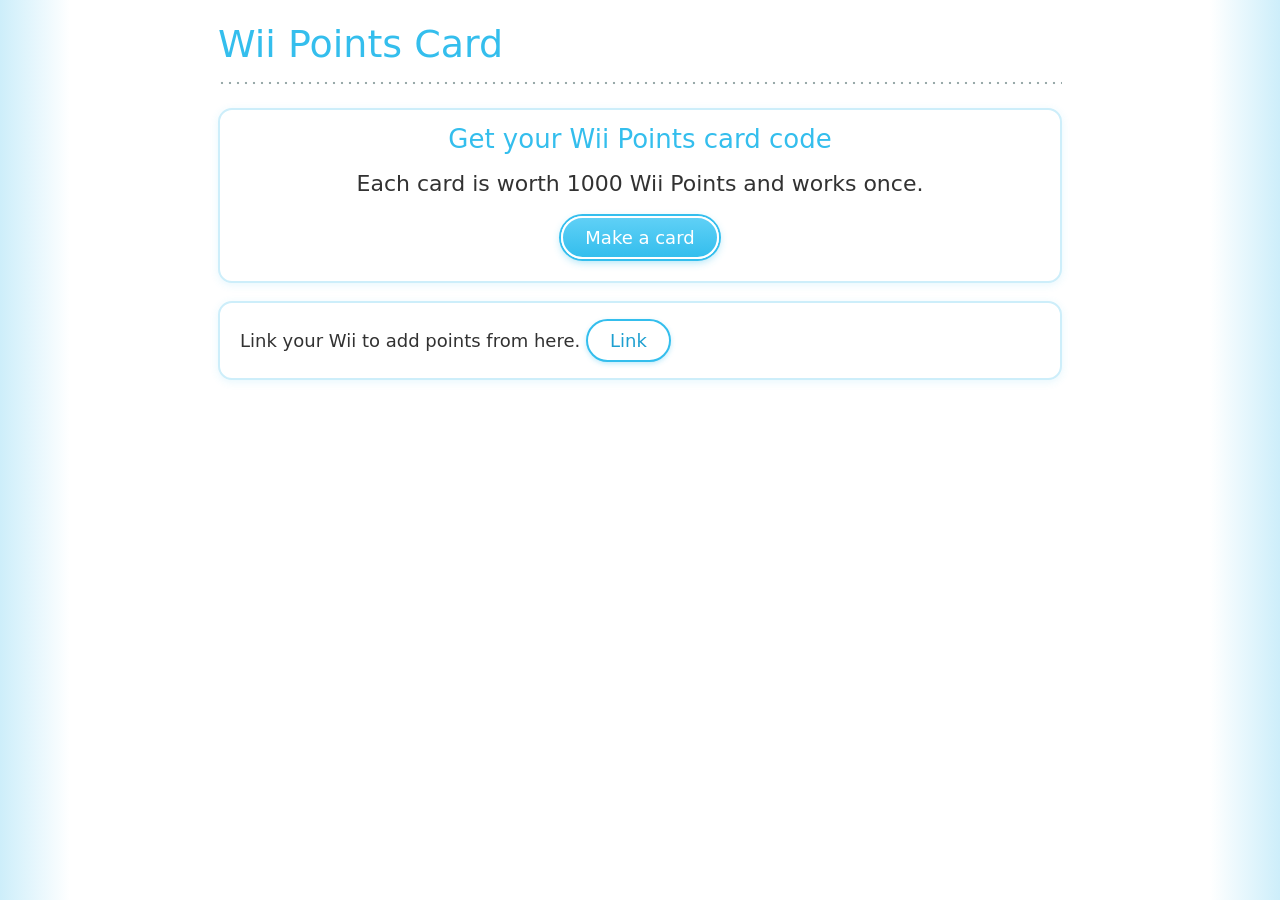
==== cards.html @ ea574447 "Community site for Shroombrew on GitHub Pages" ====
<!DOCTYPE html>
<html><head><meta charset="utf-8"><title>Shroombrew - Wii Points</title>
<meta name="viewport" content="width=device-width, initial-scale=1">
<link rel="stylesheet" href="style.css">
<script src="i18n.js"></script><script src="app.js"></script></head>
<body><div class="wrap">
<header class="top"><h1 data-i18n="k_title">Wii Points Card</h1><div class="rule"></div>
<nav id="nav" data-page="cards"></nav></header>

<div id="msg"></div>

<div class="box hero">
  <h2 data-i18n="k_h">Get your Wii Points card code</h2>
  <p data-i18n="k_p">Each card is worth 1000 Wii Points and works once.</p>
  <button id="make" class="main" data-i18n="k_btn">Make a card</button>
  <p class="timer" id="timer"></p>
  <p class="muted" data-i18n="k_howto"></p>
  <p class="muted" data-i18n="k_rules"></p>
</div>

<div id="linkhint" class="box" style="display:none"><span data-i18n="k_need_link">Link your Wii to add points from here.</span>
  <a class="btn sm" href="link.html" data-i18n="n_link">Link</a></div>

<div id="cards" class="cardlist"></div>

<script>
(function () {
  var $ = function (i) { return document.getElementById(i); };
  var KEY = "shroombrewCards", NEXT = "shroombrewNextCard";
  var linked = false, timerId = null;

  function load() { try { return JSON.parse(localStorage.getItem(KEY) || "[]"); } catch (e) { return []; } }
  function save(list) { try { localStorage.setItem(KEY, JSON.stringify(list.slice(0, 25))); } catch (e) {} }
  function remove(code) { save(load().filter(function (c) { return c.code !== code; })); render(); }

  function render() {
    var box = $("cards"); App.clear(box);
    load().forEach(function (c) {
      var d = document.createElement("div"); d.className = "card";
      var s = document.createElement("small"); s.textContent = I18N.t("k_card"); d.appendChild(s);
      var p = document.createElement("span"); p.className = "pts"; p.textContent = "1000"; d.appendChild(p);
      var n = document.createElement("div"); n.className = "num"; n.textContent = c.code; d.appendChild(n);
      var row = document.createElement("div"); row.className = "row";
      var cp = document.createElement("button"); cp.textContent = I18N.t("k_copy");
      cp.onclick = function () { App.copyText(c.code.replace(/ /g, ""), function () { cp.textContent = I18N.t("k_copied"); setTimeout(function () { cp.textContent = I18N.t("k_copy"); }, 1500); }); };
      row.appendChild(cp);
      if (linked) {
        var add = document.createElement("button"); add.className = "main"; add.textContent = I18N.t("k_addnow");
        add.onclick = function () {
          add.disabled = true;
          App.call("POST", "cards/redeem", { code: c.code }, function (st, r) {
            if (st === 200) { App.say(I18N.t("k_added", { n: r.added })); remove(c.code); }
            else { App.say(App.errText(r), true); if (r.key === "er_card_bad") remove(c.code); else add.disabled = false; }
          });
        };
        row.appendChild(add);
      }
      d.appendChild(row); box.appendChild(d);
    });
  }

  function tick() {
    var left = 0;
    try { left = Math.ceil((parseInt(localStorage.getItem(NEXT) || "0", 10) - Date.now()) / 1000); } catch (e) {}
    var b = $("make");
    if (left > 0) { b.disabled = true; $("timer").textContent = I18N.t("k_wait", { n: left }); }
    else { b.disabled = false; $("timer").textContent = ""; clearInterval(timerId); timerId = null; }
  }
  function startTimer(sec) {
    try { localStorage.setItem(NEXT, String(Date.now() + sec * 1000)); } catch (e) {}
    tick();
    if (!timerId) timerId = setInterval(tick, 500);
  }

  $("make").onclick = function () {
    $("make").disabled = true;
    App.call("POST", "cards/generate", {}, function (st, d) {
      if (st === 200) {
        var list = load(); list.unshift({ code: d.code, at: Date.now() }); save(list);
        render(); $("msg").className = ""; // the new card itself is the result
        startTimer(d.cooldown || 15);
      } else {
        App.say(App.errText(d), true);
        startTimer(st === 429 ? Math.min(d.retryAfter || 15, 3600) : 5);
      }
    });
  };

  I18N.ready(function () {
    App.call("GET", "me", null, function (st, d) {
      linked = st === 200 && d.linked;
      $("linkhint").style.display = linked ? "none" : "block";
      render();
    });
    render(); tick(); if (!timerId) timerId = setInterval(tick, 500);
    I18N.onChange = render;
  });
})();
</script>
</div></body></html>
---- style.css ----
/* Shroombrew website. Visual language follows the Wii Shop Channel: white pages,
   pale blue edges, cyan headings, dotted rules, soft round buttons.
   The Wii font file is served by the shop itself; system fonts cover every
   language the font lacks glyphs for. */
@font-face{font-family:"WiiShop";src:url('https://shroombrew.3-72-19-139.sslip.io/archive-shop/assets/font2.ttf')}

:root{--cyan:#34beed;--cyan-d:#1d9fd0;--ink:#323232;--mute:#7a8a92;--pale:#e8f7fd;--edge:#cdeefa;--ok:#1b8a3a;--bad:#c0392b}
*{box-sizing:border-box}
html{background:#fff}
body{margin:0;color:var(--ink);font-family:"WiiShop","Segoe UI","Hiragino Sans","Noto Sans CJK SC","Noto Sans CJK JP","Noto Sans CJK KR","Malgun Gothic","Microsoft YaHei",system-ui,sans-serif;font-size:18px;line-height:1.5;
  background:linear-gradient(90deg,var(--edge) 0,#fff 70px,#fff calc(100% - 70px),var(--edge) 100%);min-height:100vh}
.wrap{max-width:900px;margin:0 auto;padding:0 28px 60px}
header.top{padding-top:22px;position:relative}
h1{margin:0;color:var(--cyan);font-weight:normal;font-size:38px;line-height:1.2}
h2{color:var(--cyan);font-weight:normal;font-size:26px;margin:0 0 8px}
.rule{height:6px;margin:12px 0 18px;background:radial-gradient(circle,#9aa 1px,transparent 1.6px) 0 50%/8px 6px repeat-x}
a{color:var(--cyan-d)}

nav{display:flex;flex-wrap:wrap;gap:8px;align-items:center;margin:0 0 4px}
nav a,nav span.cur{display:inline-block;padding:5px 16px;border-radius:999px;border:2px solid var(--cyan);color:var(--cyan-d);background:#fff;text-decoration:none;font-size:16px;box-shadow:0 2px 5px rgba(52,190,237,.25)}
nav a:hover{background:var(--pale)}
nav span.cur{background:linear-gradient(#5fd0f6,var(--cyan));color:#fff;border-color:#fff;box-shadow:0 0 0 2px var(--cyan),0 2px 6px rgba(52,190,237,.45)}
header.top nav select{position:absolute;top:30px;right:0;margin:0}
#bottomrule{margin-top:26px}

.box{background:#fff;border:2px solid var(--edge);border-radius:14px;padding:16px 20px;margin:0 0 18px;box-shadow:0 2px 8px rgba(52,190,237,.12)}
.box>p:first-child{margin-top:0}.box>p:last-child{margin-bottom:0}
.muted{color:var(--mute);font-size:15px}.ok{color:var(--ok)}.bad{color:var(--bad)}
.hero{text-align:center;padding:10px 0 6px}
.hero p{font-size:22px;margin:6px 0 16px}

input,select,textarea{font:inherit;color:var(--ink);padding:7px 12px;border:2px solid var(--edge);border-radius:10px;background:#fff;max-width:100%}
input:focus,select:focus{outline:0;border-color:var(--cyan)}
button,.btn{font:inherit;display:inline-block;cursor:pointer;text-decoration:none;color:var(--cyan-d);background:#fff;border:2px solid var(--cyan);border-radius:999px;padding:6px 22px;box-shadow:0 2px 5px rgba(52,190,237,.3)}
button:hover,.btn:hover{background:var(--pale)}
button.main,.btn.main{color:#fff;background:linear-gradient(#5fd0f6,var(--cyan));border-color:#fff;box-shadow:0 0 0 2px var(--cyan),0 3px 8px rgba(52,190,237,.45)}
button.main:hover{filter:brightness(1.06)}
button[disabled]{opacity:.55;cursor:not-allowed;filter:grayscale(.3)}
button.sm{padding:2px 14px;font-size:15px}

table{border-collapse:collapse;width:100%;font-size:16px}
th,td{padding:6px 10px;text-align:left;border-bottom:2px dotted #c4d2d8}
th{color:var(--cyan-d);font-weight:normal;cursor:pointer;white-space:nowrap}

#msg{display:none}#msg.ok,#msg.bad{display:block;font-weight:bold}

/* the points card */
.card{position:relative;max-width:460px;margin:12px auto 6px;padding:18px 22px 20px;border-radius:18px;color:#fff;
  background:linear-gradient(135deg,#5fd0f6 0,var(--cyan) 55%,#2aa8dc 100%);box-shadow:0 0 0 3px #fff,0 0 0 5px var(--cyan),0 8px 18px rgba(52,190,237,.4)}
.card small{display:block;opacity:.92;letter-spacing:1px;text-transform:uppercase;font-size:13px}
.card .num{font-size:27px;letter-spacing:2px;margin:10px 0 2px;font-variant-numeric:tabular-nums;white-space:nowrap}
.card .pts{position:absolute;right:20px;top:14px;font-size:28px;text-shadow:0 1px 2px rgba(0,0,0,.2)}
.card .row{display:flex;gap:8px;flex-wrap:wrap;margin-top:10px}
.card button{padding:4px 16px;font-size:15px}
.cardlist .card{margin-left:0}
.timer{font-size:20px;color:var(--cyan-d)}
.big{font-size:32px;letter-spacing:2px;color:var(--cyan-d)}
@media(max-width:560px){.wrap{padding:0 14px 40px}h1{font-size:30px}.card{padding:16px 14px 18px}.card .num{font-size:20px;letter-spacing:1px}}
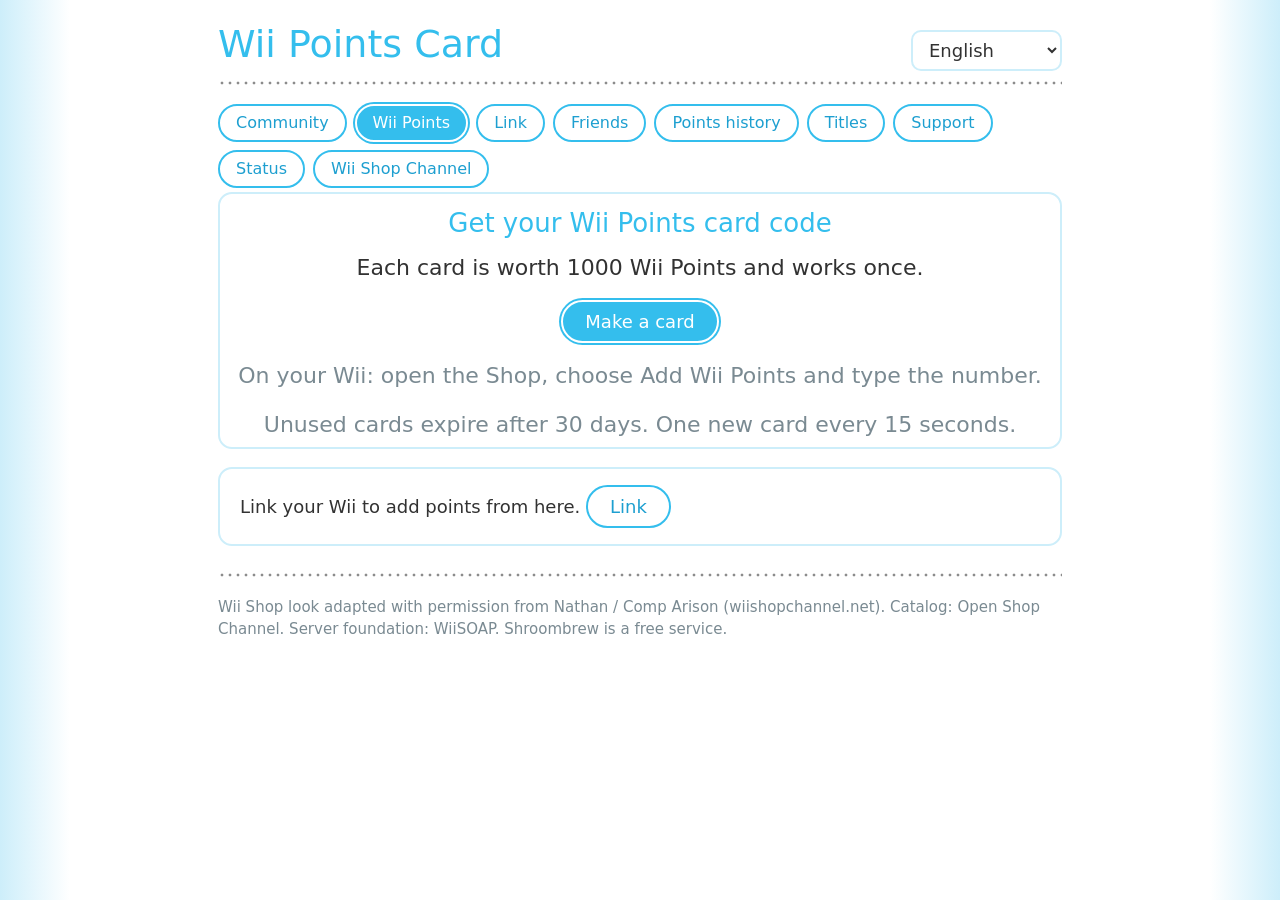
==== commit 6d28f6cb: "Load the shop's effects script on every page; describe the new music, snow and settings" ====
--- a/cards.html
+++ b/cards.html
@@ -97,4 +97,5 @@
   });
 })();
 </script>
+<script src="https://shop.shroombrew.org/shroombrew-season.js"></script>
 </div></body></html>
--- a/style.css
+++ b/style.css
@@ -2,7 +2,7 @@
    pale blue edges, cyan headings, dotted rules, soft round buttons.
    The Wii font file is served by the shop itself; system fonts cover every
    language the font lacks glyphs for. */
-@font-face{font-family:"WiiShop";src:url('https://shroombrew.3-72-19-139.sslip.io/archive-shop/assets/font2.ttf')}
+@font-face{font-family:"WiiShop";src:url('https://shop.shroombrew.org/archive-shop/assets/font2.ttf')}
 
 :root{--cyan:#34beed;--cyan-d:#1d9fd0;--ink:#323232;--mute:#7a8a92;--pale:#e8f7fd;--edge:#cdeefa;--ok:#1b8a3a;--bad:#c0392b}
 *{box-sizing:border-box}
@@ -13,17 +13,18 @@
 header.top{padding-top:22px;position:relative}
 h1{margin:0;color:var(--cyan);font-weight:normal;font-size:38px;line-height:1.2}
 h2{color:var(--cyan);font-weight:normal;font-size:26px;margin:0 0 8px}
-.rule{height:6px;margin:12px 0 18px;background:radial-gradient(circle,#9aa 1px,transparent 1.6px) 0 50%/8px 6px repeat-x}
+/* The shop's dotted rule: small grey dots 8px apart (the Wii font's middle dot). */
+.rule{height:6px;margin:12px 0 18px;background:radial-gradient(circle,#8c8c8c 1.2px,transparent 1.7px) 0 50%/8px 6px repeat-x}
 a{color:var(--cyan-d)}
 
 nav{display:flex;flex-wrap:wrap;gap:8px;align-items:center;margin:0 0 4px}
-nav a,nav span.cur{display:inline-block;padding:5px 16px;border-radius:999px;border:2px solid var(--cyan);color:var(--cyan-d);background:#fff;text-decoration:none;font-size:16px;box-shadow:0 2px 5px rgba(52,190,237,.25)}
+nav a,nav span.cur{display:inline-block;padding:5px 16px;border-radius:999px;border:2px solid var(--cyan);color:var(--cyan-d);background:#fff;text-decoration:none;font-size:16px}
 nav a:hover{background:var(--pale)}
-nav span.cur{background:linear-gradient(#5fd0f6,var(--cyan));color:#fff;border-color:#fff;box-shadow:0 0 0 2px var(--cyan),0 2px 6px rgba(52,190,237,.45)}
+nav span.cur{background:var(--cyan);color:#fff;border-color:#fff;box-shadow:0 0 0 2px var(--cyan)}
 header.top nav select{position:absolute;top:30px;right:0;margin:0}
 #bottomrule{margin-top:26px}
 
-.box{background:#fff;border:2px solid var(--edge);border-radius:14px;padding:16px 20px;margin:0 0 18px;box-shadow:0 2px 8px rgba(52,190,237,.12)}
+.box{background:#fff;border:2px solid var(--edge);border-radius:14px;padding:16px 20px;margin:0 0 18px}
 .box>p:first-child{margin-top:0}.box>p:last-child{margin-bottom:0}
 .muted{color:var(--mute);font-size:15px}.ok{color:var(--ok)}.bad{color:var(--bad)}
 .hero{text-align:center;padding:10px 0 6px}
@@ -31,25 +32,27 @@
 
 input,select,textarea{font:inherit;color:var(--ink);padding:7px 12px;border:2px solid var(--edge);border-radius:10px;background:#fff;max-width:100%}
 input:focus,select:focus{outline:0;border-color:var(--cyan)}
-button,.btn{font:inherit;display:inline-block;cursor:pointer;text-decoration:none;color:var(--cyan-d);background:#fff;border:2px solid var(--cyan);border-radius:999px;padding:6px 22px;box-shadow:0 2px 5px rgba(52,190,237,.3)}
+button,.btn{font:inherit;display:inline-block;cursor:pointer;text-decoration:none;color:var(--cyan-d);background:#fff;border:2px solid var(--cyan);border-radius:999px;padding:6px 22px}
 button:hover,.btn:hover{background:var(--pale)}
-button.main,.btn.main{color:#fff;background:linear-gradient(#5fd0f6,var(--cyan));border-color:#fff;box-shadow:0 0 0 2px var(--cyan),0 3px 8px rgba(52,190,237,.45)}
+button.main,.btn.main{color:#fff;background:var(--cyan);border-color:#fff;box-shadow:0 0 0 2px var(--cyan)}
 button.main:hover{filter:brightness(1.06)}
 button[disabled]{opacity:.55;cursor:not-allowed;filter:grayscale(.3)}
 button.sm{padding:2px 14px;font-size:15px}
 
 table{border-collapse:collapse;width:100%;font-size:16px}
-th,td{padding:6px 10px;text-align:left;border-bottom:2px dotted #c4d2d8}
+/* Row separators use the same spaced dots as .rule; a CSS "dotted" border
+   packs its dots so tightly they read as a solid line. */
+th,td{padding:6px 10px 9px;text-align:left;background:radial-gradient(circle,#8c8c8c 1.2px,transparent 1.7px) 0 100%/8px 6px repeat-x}
 th{color:var(--cyan-d);font-weight:normal;cursor:pointer;white-space:nowrap}
 
 #msg{display:none}#msg.ok,#msg.bad{display:block;font-weight:bold}
 
 /* the points card */
 .card{position:relative;max-width:460px;margin:12px auto 6px;padding:18px 22px 20px;border-radius:18px;color:#fff;
-  background:linear-gradient(135deg,#5fd0f6 0,var(--cyan) 55%,#2aa8dc 100%);box-shadow:0 0 0 3px #fff,0 0 0 5px var(--cyan),0 8px 18px rgba(52,190,237,.4)}
+  background:var(--cyan);box-shadow:0 0 0 3px #fff,0 0 0 5px var(--cyan)}
 .card small{display:block;opacity:.92;letter-spacing:1px;text-transform:uppercase;font-size:13px}
 .card .num{font-size:27px;letter-spacing:2px;margin:10px 0 2px;font-variant-numeric:tabular-nums;white-space:nowrap}
-.card .pts{position:absolute;right:20px;top:14px;font-size:28px;text-shadow:0 1px 2px rgba(0,0,0,.2)}
+.card .pts{position:absolute;right:20px;top:14px;font-size:28px}
 .card .row{display:flex;gap:8px;flex-wrap:wrap;margin-top:10px}
 .card button{padding:4px 16px;font-size:15px}
 .cardlist .card{margin-left:0}
